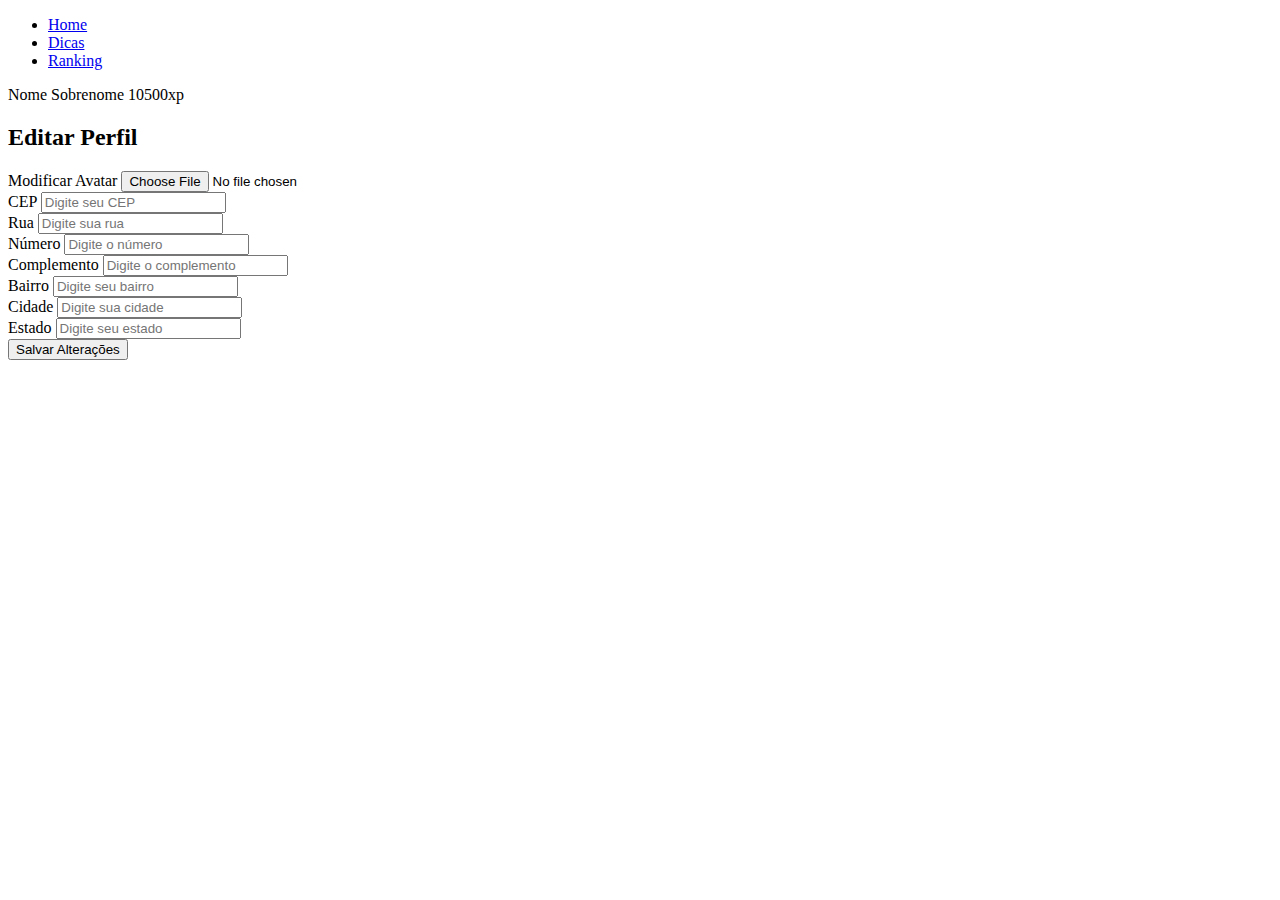
==== html_pages/edit-profile.html @ 5416b1d2 "move html files to html_pages new foler" ====
<!DOCTYPE html>
<html lang="en">
<head>
  <meta charset="UTF-8">
  <meta name="viewport" content="width=device-width, initial-scale=1.0">
  <title>Editar Perfil - EcoHero</title>
  <link rel="stylesheet" href="css/edit-profile.css">
  <link href="https://fonts.googleapis.com/css2?family=Roboto:wght@300;400;700&family=Roboto+Mono:wght@400&display=swap" rel="stylesheet">
</head>
<body>
  <header>
    <div class="logo"></div>
    <nav>
      <ul>
        <li><a href="home.html">Home</a></li>
        <li><a href="tips.html">Dicas</a></li>
        <li><a href="ranking.html">Ranking</a></li>
      </ul>
    </nav>
    <div class="user-info">
      <div class="user-details">
        <span class="username">Nome Sobrenome</span>
        <span class="points">10500xp</span>
      </div>
      <div class="avatar"></div>
    </div>
  </header>
  <div class="main-container">
    <section class="content">
      <h2>Editar Perfil</h2>
      <form id="edit-profile-form">
        <div class="form-group">
          <label for="avatar">Modificar Avatar</label>
          <input type="file" id="avatar" name="avatar">
        </div>
        <div class="form-group">
          <label for="cep">CEP</label>
          <input type="text" id="cep" name="cep" placeholder="Digite seu CEP" onblur="fetchAddress()">
        </div>
        <div class="form-group">
          <label for="street">Rua</label>
          <input type="text" id="street" name="street" placeholder="Digite sua rua">
        </div>
        <div class="form-group">
          <label for="number">Número</label>
          <input type="text" id="number" name="number" placeholder="Digite o número">
        </div>
        <div class="form-group">
          <label for="complement">Complemento</label>
          <input type="text" id="complement" name="complement" placeholder="Digite o complemento">
        </div>
        <div class="form-group">
          <label for="neighborhood">Bairro</label>
          <input type="text" id="neighborhood" name="neighborhood" placeholder="Digite seu bairro">
        </div>
        <div class="form-group">
          <label for="city">Cidade</label>
          <input type="text" id="city" name="city" placeholder="Digite sua cidade">
        </div>
        <div class="form-group">
          <label for="state">Estado</label>
          <input type="text" id="state" name="state" placeholder="Digite seu estado">
        </div>
        <button type="submit">Salvar Alterações</button>
      </form>
    </section>
  </div>
  <script src="js/edit-profile.js"></script>
</body>
</html>
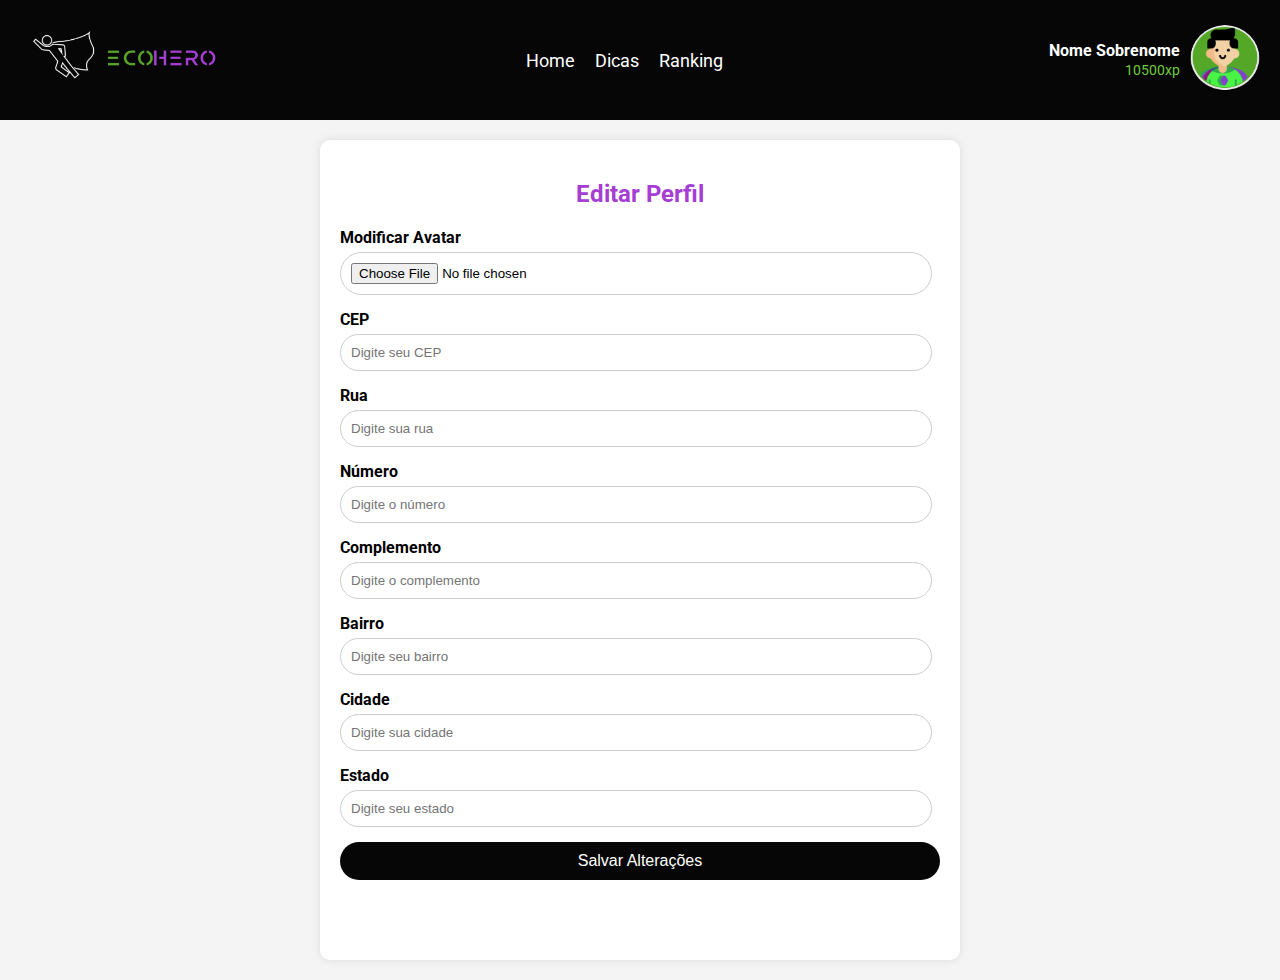
==== commit d47d103c: "change path all html pages" ====
--- a/html_pages/edit-profile.html
+++ b/html_pages/edit-profile.html
@@ -1,12 +1,15 @@
 <!DOCTYPE html>
 <html lang="en">
+
 <head>
   <meta charset="UTF-8">
   <meta name="viewport" content="width=device-width, initial-scale=1.0">
   <title>Editar Perfil - EcoHero</title>
-  <link rel="stylesheet" href="css/edit-profile.css">
-  <link href="https://fonts.googleapis.com/css2?family=Roboto:wght@300;400;700&family=Roboto+Mono:wght@400&display=swap" rel="stylesheet">
+  <link rel="stylesheet" href="../css/edit-profile.css">
+  <link href="https://fonts.googleapis.com/css2?family=Roboto:wght@300;400;700&family=Roboto+Mono:wght@400&display=swap"
+    rel="stylesheet">
 </head>
+
 <body>
   <header>
     <div class="logo"></div>
@@ -67,7 +70,5 @@
   </div>
   <script src="js/edit-profile.js"></script>
 </body>
+
 </html>
-
-
-
--- a/css/edit-profile.css
+++ b/css/edit-profile.css
@@ -0,0 +1,141 @@
+/* Importing fonts */
+@import url('https://fonts.googleapis.com/css2?family=Roboto:wght@300;400;700&family=Roboto+Mono:wght@400&display=swap');
+
+body {
+  font-family: 'Roboto', sans-serif;
+  margin: 0;
+  padding: 0;
+  background-color: #f4f4f4;
+}
+
+header {
+  display: flex;
+  justify-content: space-between;
+  align-items: center;
+  background-color: #060606;
+  color: #ffffff;
+  padding: 10px 20px;
+}
+
+.logo {
+  background-image: url('../images/logo.png');
+  background-repeat: no-repeat;
+  background-size: contain;
+  width: 200px;
+  height: 100px;
+}
+
+nav ul {
+  list-style: none;
+  margin: 0;
+  padding: 0;
+  display: flex;
+}
+
+nav ul li {
+  margin-right: 20px;
+}
+
+nav ul li a {
+  color: #ffffff;
+  text-decoration: none;
+  font-size: 18px;
+}
+
+nav ul li a.active {
+  border-bottom: 2px solid #a63ed4;
+}
+
+.user-info {
+  display: flex;
+  align-items: center;
+}
+
+.user-details {
+  text-align: right;
+}
+
+.user-details .username {
+  display: block;
+  font-weight: bold;
+}
+
+.user-details .points {
+  color: #6fca3a;
+  font-size: 14px;
+}
+
+.avatar {
+  width: 70px;
+  height: 70px;
+  border-radius: 50%;
+  margin-left: 10px;
+  background-image: url('../images/avatar.png'); 
+  background-size: cover;
+  background-position: center;
+}
+
+.main-container {
+  display: flex;
+  justify-content: center;
+  padding: 20px;
+  height: calc(100vh - 80px);
+}
+
+.content {
+  background-color: #ffffff;
+  padding: 20px;
+  border-radius: 10px;
+  box-shadow: 0 0 10px rgba(0, 0, 0, 0.1);
+  width: 100%;
+  max-width: 600px;
+}
+
+.content h2 {
+  font-size: 24px;
+  color: #a63ed4;
+  margin-bottom: 20px;
+  text-align: center;
+}
+
+form {
+  display: flex;
+  flex-direction: column;
+}
+
+.form-group {
+  margin-bottom: 15px;
+}
+
+.form-group label {
+  display: block;
+  font-weight: bold;
+  margin-bottom: 5px;
+}
+
+.form-group input {
+  width: 95%;
+  padding: 10px;
+  border-radius: 50px;
+  border: 1px solid #cccccc;
+}
+
+button {
+  width: 100%;
+  padding: 10px;
+  border: none;
+  border-radius: 50px;
+  background-color: #060606;
+  color: #ffffff;
+  font-size: 16px;
+  cursor: pointer;
+  transition: background-color 0.3s ease;
+}
+
+button:hover {
+  background-color: #333333;
+}
+
+
+
+  